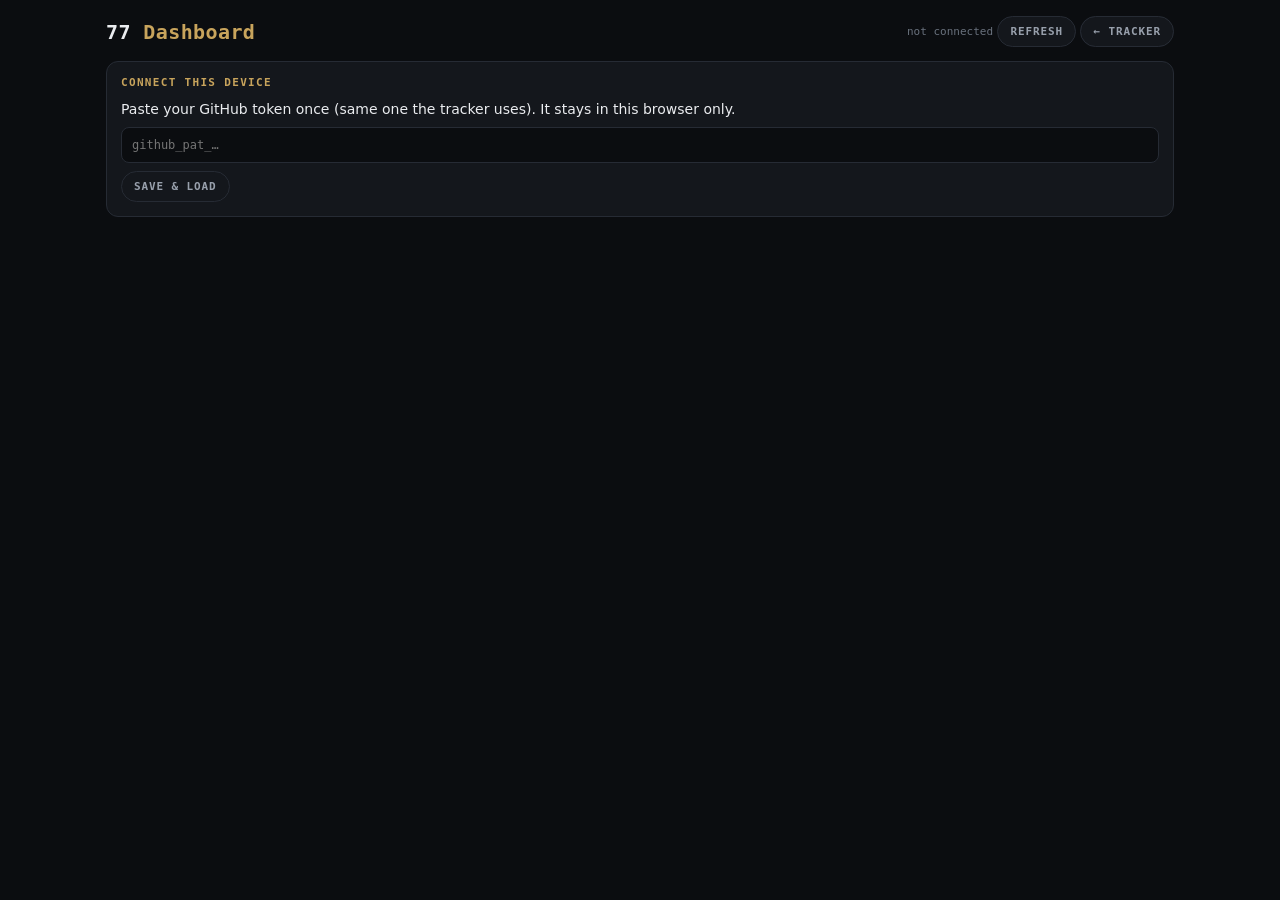
==== dashboard.html @ 73e421fb "Add Dashboard page (Stage 4)" ====
<!doctype html>
<html lang="en"><head><meta charset="utf-8">
<meta name="viewport" content="width=device-width,initial-scale=1">
<meta name="theme-color" content="#0b0d10">
<title>77 — Dashboard</title>
<style>
:root{--bg:#0b0d10;--c:#14171c;--l:#262b34;--ink:#eaecef;--i2:#98a0ac;--i3:#69717d;--pm:#c9973f;--g:#4ea87a;--r:#c05a51;--acc:#c8a45c;--m:ui-monospace,SFMono-Regular,Menlo,Consolas,monospace}
*{box-sizing:border-box}
body{margin:0;background:var(--bg);color:var(--ink);font:14px/1.45 -apple-system,system-ui,sans-serif}
.w{max-width:1100px;margin:0 auto;padding:16px}
header{display:flex;flex-wrap:wrap;align-items:center;gap:10px;justify-content:space-between;margin-bottom:14px}
h1{font:700 20px var(--m);margin:0;letter-spacing:.02em}h1 span{color:var(--acc)}
a.back,button{font:600 11px var(--m);letter-spacing:.08em;text-transform:uppercase;color:var(--i2);background:var(--c);border:1px solid var(--l);border-radius:99px;padding:8px 12px;text-decoration:none;cursor:pointer}
button:hover,a.back:hover{color:var(--ink);border-color:var(--i3)}
.meta{font:11px var(--m);color:var(--i3)}
.grid{display:grid;grid-template-columns:repeat(2,1fr);gap:12px}
@media(max-width:760px){.grid{grid-template-columns:1fr}}
.card{background:var(--c);border:1px solid var(--l);border-radius:12px;padding:14px;margin-bottom:12px}
.grid .card{margin-bottom:0}
.card h2{font:700 11px var(--m);letter-spacing:.12em;text-transform:uppercase;color:var(--acc);margin:0 0 10px}
.tabs{display:flex;gap:6px;margin-bottom:10px;flex-wrap:wrap}
.tabs button{padding:6px 10px}.tabs button.on{color:var(--bg);background:var(--acc);border-color:var(--acc)}
.cols{display:grid;grid-template-columns:1fr 1fr;gap:12px}
@media(max-width:560px){.cols{grid-template-columns:1fr}}
.cols h3{font:700 10.5px var(--m);letter-spacing:.1em;text-transform:uppercase;margin:0 0 6px}
.up h3{color:var(--g)}.dn h3{color:var(--r)}
ol{margin:0;padding-left:20px}li{margin:3px 0}li.n{list-style:none;color:var(--i3)}
.up li::marker{color:var(--g)}.dn li::marker{color:var(--r)}
table{width:100%;border-collapse:collapse;font:12px var(--m)}
th,td{text-align:right;padding:5px 4px;border-bottom:1px solid var(--l)}
th:first-child,td:first-child{text-align:left;color:var(--i2)}th{color:var(--i3);font-weight:600}
td.now{color:var(--ink);font-weight:700}
.chip{display:inline-block;font:700 10px var(--m);padding:3px 8px;border-radius:99px;border:1px solid}
.chip.g{color:var(--g);border-color:rgba(78,168,122,.5)}.chip.r{color:var(--r);border-color:rgba(192,90,81,.5)}.chip.n{color:var(--i2);border-color:var(--l)}
.sub{font:11px var(--m);color:var(--i3);margin:-4px 0 8px}
.kv{display:grid;grid-template-columns:repeat(4,1fr);gap:8px}
@media(max-width:560px){.kv{grid-template-columns:repeat(2,1fr)}}
.kv div{border:1px solid var(--l);border-radius:8px;padding:8px}
.kv b{display:block;font:700 17px var(--m)}.kv small{font:10.5px var(--m);color:var(--i3)}.kv i{font:600 10.5px var(--m);font-style:normal}
svg{width:100%;height:auto;display:block}
svg text{font:10px var(--m);fill:var(--i3)}
.lg{display:flex;gap:12px;flex-wrap:wrap;font:10.5px var(--m);color:var(--i2);margin-top:4px}
.lg s{display:inline-block;width:10px;height:3px;margin-right:5px;vertical-align:middle;text-decoration:none}
#tok{display:none}
#tok input{width:100%;padding:10px;border-radius:8px;border:1px solid var(--l);background:var(--bg);color:var(--ink);font:12px var(--m);margin:8px 0}
.err{color:var(--r);font:12px var(--m)}
</style></head><body><div class="w">
<header><h1>77 <span>Dashboard</span></h1>
<div><span class="meta" id="gen">loading…</span> <button id="rf">Refresh</button> <a class="back" href="./">← Tracker</a></div></header>
<div class="card" id="tok"><h2>Connect this device</h2>
<div>Paste your GitHub token once (same one the tracker uses). It stays in this browser only.</div>
<input id="tokin" type="password" autocomplete="off" autocapitalize="off" spellcheck="false" placeholder="github_pat_…">
<button id="toksave">Save &amp; load</button></div>
<div id="err" class="err"></div>
<div id="app"></div>
</div>
<script>
var GK='77gh',T='';try{T=localStorage.getItem(GK)||''}catch(e){}
var $=function(i){return document.getElementById(i)};
function gh(p){return fetch('https://api.github.com/repos/ag77-ai/77-state/contents/dash/'+p,{headers:{Authorization:'Bearer '+T,Accept:'application/vnd.github.raw'},cache:'no-store'}).then(function(r){if(!r.ok)throw new Error(p+' → HTTP '+r.status);return r.text()})}
function csv(t){var L=t.trim().split('\n'),h=L[0].split(',');return L.slice(1).map(function(l){var c=l.split(','),o={};h.forEach(function(k,i){o[k]=c[i]});return o})}
function num(v){var x=parseFloat(v);return isNaN(x)?null:x}
function pf(p){if(p==null)return'—';var m=Math.floor(p),s=Math.round((p-m)*60);if(s==60){m++;s=0}return m+':'+(s<10?'0':'')+s}
function fx(v,d){return v==null?'—':(+v).toFixed(d==null?1:d)}
function dt(s){return new Date(s.slice(0,10)+'T00:00:00').getTime()}
function dlab(t){return new Date(t).toLocaleDateString('en-GB',{day:'numeric',month:'short'})}
function esc(s){return String(s).replace(/[&<>]/g,function(c){return{'&':'&amp;','<':'&lt;','>':'&gt;'}[c]})}

/* ---------- charts (inline SVG) ---------- */
function lineChart(o){ // o.series:[{pts:[[t,y]],color,dots,label}], o.fy fmt, o.inv
 var W=640,H=190,L=40,R=10,Tp=10,B=22,all=[];
 o.series.forEach(function(s){all=all.concat(s.pts)});
 if(!all.length)return'<div class="meta">no data</div>';
 var x0=Math.min.apply(0,all.map(function(p){return p[0]})),x1=Math.max.apply(0,all.map(function(p){return p[0]}));
 var ys=all.map(function(p){return p[1]}).sort(function(a,b){return a-b}),y0=ys[0],y1=ys[ys.length-1];if(o.clip&&ys.length>20){y0=ys[Math.floor(ys.length*.03)];y1=ys[Math.floor(ys.length*.97)]}
 if(o.ymin!=null)y0=Math.min(y0,o.ymin);if(y1==y0){y1+=1;y0-=1}var pad=(y1-y0)*.08;y0-=pad;y1+=pad;if(x1==x0)x1+=864e5;
 var X=function(t){return L+(t-x0)/(x1-x0)*(W-L-R)},Y=function(v){v=Math.max(y0,Math.min(y1,v));var f=(v-y0)/(y1-y0);if(o.inv)f=1-f;return Tp+(1-f)*(H-Tp-B)};
 var g='';for(var i=0;i<=3;i++){var v=y0+(y1-y0)*i/3,yy=Y(v);g+='<line x1="'+L+'" x2="'+(W-R)+'" y1="'+yy+'" y2="'+yy+'" stroke="#262b34"/><text x="'+(L-5)+'" y="'+(yy+3)+'" text-anchor="end">'+o.fy(v)+'</text>'}
 for(i=0;i<=2;i++){var t=x0+(x1-x0)*i/2;g+='<text x="'+X(t)+'" y="'+(H-6)+'" text-anchor="'+(i==0?'start':i==2?'end':'middle')+'">'+dlab(t)+'</text>'}
 o.series.forEach(function(s){
  if(s.line!==false&&s.pts.length>1)g+='<polyline fill="none" stroke="'+s.color+'" stroke-width="'+(s.w||2)+'" stroke-linejoin="round" points="'+s.pts.map(function(p){return X(p[0]).toFixed(1)+','+Y(p[1]).toFixed(1)}).join(' ')+'"/>';
  if(s.dots)s.pts.forEach(function(p){g+='<circle cx="'+X(p[0]).toFixed(1)+'" cy="'+Y(p[1]).toFixed(1)+'" r="'+(s.r||2.5)+'" fill="'+(p[2]||s.color)+'"><title>'+dlab(p[0])+' · '+o.fy(p[1])+'</title></circle>'});
 });
 var lg=o.series.filter(function(s){return s.label}).map(function(s){return'<span><s style="background:'+s.color+'"></s>'+s.label+'</span>'}).join('');
 return'<svg viewBox="0 0 '+W+' '+H+'">'+g+'</svg>'+(lg?'<div class="lg">'+lg+'</div>':'');
}
function barChart(rows,key,avgN,color){
 var W=640,H=190,L=44,R=10,Tp=10,B=22,n=rows.length;if(!n)return'';
 var v=rows.map(function(r){return num(r[key])||0}),mx=Math.max.apply(0,v)*1.08||1,bw=(W-L-R)/n;
 var Y=function(x){return Tp+(1-x/mx)*(H-Tp-B)},g='';
 for(var i=0;i<=3;i++){var val=mx*i/3,yy=Y(val);g+='<line x1="'+L+'" x2="'+(W-R)+'" y1="'+yy+'" y2="'+yy+'" stroke="#262b34"/><text x="'+(L-5)+'" y="'+(yy+3)+'" text-anchor="end">'+(val>=1000?(val/1000).toFixed(0)+'k':val.toFixed(0))+'</text>'}
 v.forEach(function(x,i){g+='<rect x="'+(L+i*bw+.5).toFixed(1)+'" y="'+Y(x).toFixed(1)+'" width="'+Math.max(bw-1,1).toFixed(1)+'" height="'+(H-B-Y(x)).toFixed(1)+'" fill="'+color+'" opacity=".55"><title>'+rows[i].date+' · '+Math.round(x)+'</title></rect>'});
 var pts=[];v.forEach(function(x,i){if(i>=avgN-1){var s=0;for(var j=i-avgN+1;j<=i;j++)s+=v[j];pts.push((L+i*bw+bw/2).toFixed(1)+','+Y(s/avgN).toFixed(1))}});
 g+='<polyline fill="none" stroke="#eaecef" stroke-width="2" points="'+pts.join(' ')+'"/>';
 g+='<text x="'+L+'" y="'+(H-6)+'">'+dlab(dt(rows[0].date))+'</text><text x="'+(W-R)+'" y="'+(H-6)+'" text-anchor="end">'+dlab(dt(rows[n-1].date))+'</text>';
 return'<svg viewBox="0 0 '+W+' '+H+'">'+g+'</svg><div class="lg"><span><s style="background:'+color+'"></s>daily</span><span><s style="background:#eaecef"></s>'+avgN+'-day avg</span></div>';
}

/* ---------- cards ---------- */
function ud(list){ // split improved / not
 var u=[],d=[];(list||[]).forEach(function(x){if(x[0]=='up')u.push(x[1]);else if(x[0]=='down')d.push(x[1])});
 var f=function(a,e){return a.length?a.map(function(t){return'<li>'+esc(t)+'</li>'}).join(''):'<li class="n">'+e+'</li>'};
 return'<div class="cols"><div class="up"><h3>Improved ('+u.length+')</h3><ol>'+f(u,'nothing yet')+'</ol></div><div class="dn"><h3>Not improved ('+d.length+')</h3><ol>'+f(d,'nothing slipped')+'</ol></div></div>';
}
function wcard(name,w){
 if(!w||!w.latest)return'<div class="card"><h2>'+name+'</h2><div class="meta">no data</div></div>';
 var l=w.latest,bo=w.benchmark=='best-of';
 var row=function(lab,m,f,lowBetter,hasBest){
  var n=m.now,l10=m.last10,b=hasBest?m.best:null,bs=hasBest?m.best_since:null;
  return'<tr><td>'+lab+'</td><td class="now">'+f(n)+'</td><td>'+f(l10)+'</td><td>'+f(m.median)+'</td>'+(hasBest?'<td>'+f(b)+'</td><td>'+f(bs)+'</td>':'<td>—</td><td>—</td>')+'<td>'+(m.pctile!=null?m.pctile+'%':'—')+'</td></tr>'};
 var p=w.pace,vs=p.now<p.last10;
 return'<div class="card"><h2>Latest '+name+' vs history</h2>'
 +'<div class="sub">'+l.start.slice(0,16)+' · '+fx(l.km,2)+' km · '+fx(l.min,0)+' min · '+fx(l.kcal,0)+' kcal · history n='+w.n_hist+' (since Oct 2023) · benchmark: '+(bo?'best-of':'median')+'</div>'
 +'<table><tr><th></th><th>Now</th><th>Last 10</th><th>Median</th><th>Best</th><th>Best since 11 Sep</th><th>Pctile</th></tr>'
 +row('Pace /km',w.pace,pf,true,true)+row('kcal/min',w.kcal_min,function(x){return fx(x,1)},false,true)+row('Avg HR',w.avg_hr,function(x){return fx(x,0)},false,false)+'</table>'
 +'<div style="margin-top:8px"><span class="chip '+(vs?'g':'r')+'">Pace '+(vs?'faster':'slower')+' than last-10 avg by '+pf(Math.abs(p.last10-p.now))+'/km</span> <span class="chip '+(p.now<=p.best?'g':'n')+'">'+(p.now<=p.best?'NEW ALL-TIME BEST':'best '+pf(p.best)+', gap '+pf(p.now-p.best))+'</span></div></div>';
}
function delta(a,b,d,unit){var x=(a-b)/b*100;return'<i style="color:'+(x>=0?'var(--g)':'var(--r)')+'">'+(x>=0?'▲ ':'▼ ')+Math.abs(x).toFixed(0)+'% vs prev</i>'}
function actCard(a){
 var k=function(l,key,d,sc){var c=a.last7[key],p=a.prev7[key];return'<div><small>'+l+'</small><b>'+(sc?(c/1000).toFixed(1)+'k':fx(c,d))+'</b>'+delta(c,p)+'</div>'};
 var ld=a.last_day,pd=a.prev_day;
 return'<div class="card"><h2>Activity · last 7 days vs previous 7</h2><div class="kv">'+k('Steps','steps',0,1)+k('Distance km','km',1)+k('Active kcal','active_kcal',0)+k('Exercise min','exercise_min',0)+'</div>'
 +'<div class="sub" style="margin-top:10px">'+ld.date+' <b>so far</b> (export time): '+fx(ld.steps,0)+' steps · '+fx(ld.dist_km,1)+' km · '+fx(ld.active_kcal,0)+' kcal · '+fx(ld.exercise_min,0)+' min &nbsp;|&nbsp; '+pd.date+': '+fx(pd.steps,0)+' steps · '+fx(pd.dist_km,1)+' km · '+fx(pd.active_kcal,0)+' kcal · '+fx(pd.exercise_min,0)+' min</div></div>';
}

function render(S,B,D,Wk){
 $('gen').textContent='Synced '+S.generated.replace('T',' ').slice(0,16);
 var tabs=[['dod','Day-on-day'],['wow','Week-on-week'],['vs_base','Since 15 Sep']],cur='dod';
 var h='<div class="card"><h2>Body · improved / not improved</h2><div class="tabs" id="tabs"></div><div id="ud"></div></div>';
 h+=actCard(S.activity);
 h+='<div class="grid">'+wcard('run',S.workouts.run)+wcard('walk',S.workouts.walk)+'</div><div style="height:12px"></div>';
 h+='<div class="grid"><div class="card"><h2>Weight (kg)</h2><div id="c1"></div></div><div class="card"><h2>Body fat %</h2><div id="c2"></div></div>'
  +'<div class="card"><h2>Lean &amp; muscle mass (kg)</h2><div id="c3"></div></div><div class="card"><h2>Fat mass &amp; visceral</h2><div id="c4"></div></div>'
  +'<div class="card"><h2>Steps · last 90 days</h2><div id="c5"></div></div><div class="card"><h2>Active kcal · last 90 days</h2><div id="c6"></div></div>'
  +'<div class="card"><h2>Run pace /km · faster = higher</h2><div id="c7"></div></div><div class="card"><h2>Walk pace /km · faster = higher</h2><div id="c8"></div></div></div>';
 $('app').innerHTML=h;
 var show=function(){$('ud').innerHTML=ud(S.body[cur]);$('tabs').innerHTML=tabs.map(function(t){return'<button data-k="'+t[0]+'" class="'+(t[0]==cur?'on':'')+'">'+t[1]+'</button>'}).join('');
  Array.prototype.forEach.call($('tabs').children,function(b){b.onclick=function(){cur=b.dataset.k;show()}})};show();
 var bp=function(k){return B.map(function(r){return[dt(r.date)+ (Date.parse(r.ts.replace(' ','T'))-dt(r.date)),num(r[k])]}).filter(function(p){return p[1]!=null})};
 var f1=function(v){return v.toFixed(1)};
 $('c1').innerHTML=lineChart({fy:f1,series:[{pts:bp('weight'),color:'#c8a45c',dots:1}]});
 $('c2').innerHTML=lineChart({fy:f1,series:[{pts:bp('fat_pct'),color:'#4ea87a',dots:1}]});
 $('c3').innerHTML=lineChart({fy:f1,series:[{pts:bp('lean_kg'),color:'#4ea87a',dots:1,label:'Lean'},{pts:bp('muscle_kg'),color:'#7aa7d9',dots:1,label:'Muscle'}]});
 $('c4').innerHTML=lineChart({fy:f1,series:[{pts:bp('fat_kg'),color:'#c05a51',dots:1,label:'Fat kg'},{pts:bp('visceral'),color:'#c9973f',dots:1,label:'Visceral'}]});
 var dl=D.slice(-90);$('c5').innerHTML=barChart(dl,'steps',7,'#7aa7d9');$('c6').innerHTML=barChart(dl,'active_kcal',7,'#c9973f');
 var cut=dt('2026-09-11'),wp=function(type){var P=Wk.filter(function(w){return w.type==type&&num(w.pace)}).map(function(w){var t=Date.parse(w.start.replace(' ','T'));return[t,num(w.pace),t>=cut?'#4ea87a':'#69717d']});
  var rec=P.filter(function(p){return p[0]>=cut});return[{pts:P,color:'#69717d',dots:1,line:false,r:2.2,label:'History'},{pts:rec,color:'#4ea87a',dots:1,line:false,r:3.2,label:'Since 11 Sep'}]};
 $('c7').innerHTML=lineChart({fy:pf,inv:1,clip:1,series:wp('run')});$('c8').innerHTML=lineChart({fy:pf,inv:1,clip:1,series:wp("walk")});
}
function load(){
 $('err').textContent='';$('gen').textContent='loading…';
 if(!T){$('tok').style.display='block';$('gen').textContent='not connected';return}
 $('tok').style.display='none';
 Promise.all([gh('summary.json'),gh('body.csv'),gh('daily.csv'),gh('workouts.csv')]).then(function(r){
  render(JSON.parse(r[0]),csv(r[1]),csv(r[2]),csv(r[3]));
 }).catch(function(e){$('err').textContent='Could not load: '+e.message+(/40[13]/.test(e.message)?' — token missing/expired. Re-paste it below.':'');if(/40[13]/.test(e.message)){$('tok').style.display='block'}$('gen').textContent='error'});
}
$('rf').onclick=load;
$('toksave').onclick=function(){var v=$('tokin').value.trim();if(v){T=v;try{localStorage.setItem(GK,v)}catch(e){}load()}};
load();
</script></body></html>
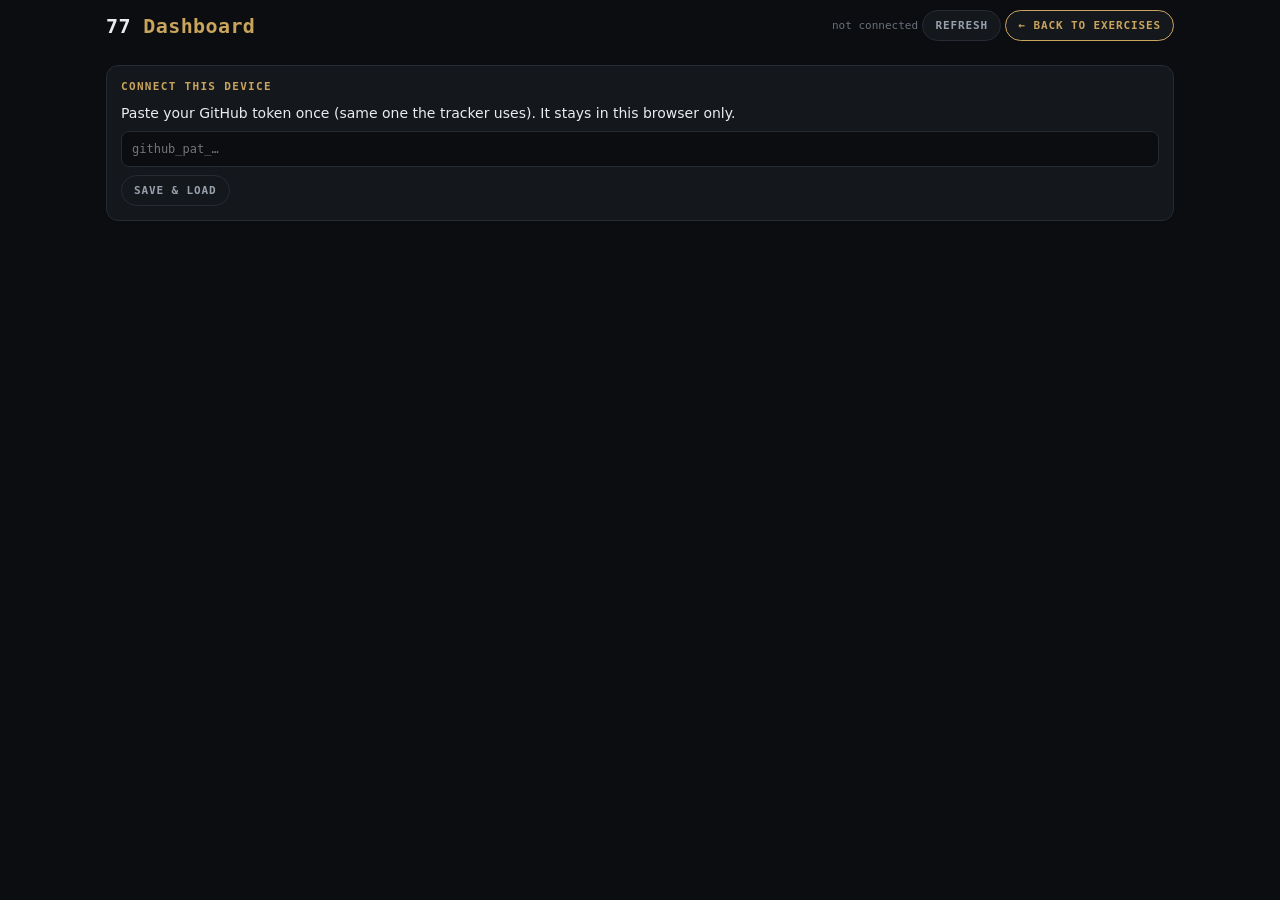
==== commit 4040778a: "DASH below ON; sticky back button" ====
--- a/dashboard.html
+++ b/dashboard.html
@@ -8,7 +8,7 @@
 *{box-sizing:border-box}
 body{margin:0;background:var(--bg);color:var(--ink);font:14px/1.45 -apple-system,system-ui,sans-serif}
 .w{max-width:1100px;margin:0 auto;padding:16px}
-header{display:flex;flex-wrap:wrap;align-items:center;gap:10px;justify-content:space-between;margin-bottom:14px}
+header{position:sticky;top:0;z-index:10;background:var(--bg);padding:10px 0;margin-top:-16px;display:flex;flex-wrap:wrap;align-items:center;gap:10px;justify-content:space-between;margin-bottom:14px}
 h1{font:700 20px var(--m);margin:0;letter-spacing:.02em}h1 span{color:var(--acc)}
 a.back,button{font:600 11px var(--m);letter-spacing:.08em;text-transform:uppercase;color:var(--i2);background:var(--c);border:1px solid var(--l);border-radius:99px;padding:8px 12px;text-decoration:none;cursor:pointer}
 button:hover,a.back:hover{color:var(--ink);border-color:var(--i3)}
@@ -46,7 +46,7 @@
 .err{color:var(--r);font:12px var(--m)}
 </style></head><body><div class="w">
 <header><h1>77 <span>Dashboard</span></h1>
-<div><span class="meta" id="gen">loading…</span> <button id="rf">Refresh</button> <a class="back" href="./">← Tracker</a></div></header>
+<div><span class="meta" id="gen">loading…</span> <button id="rf">Refresh</button> <a class="back" href="./" style="color:var(--acc);border-color:var(--acc)">← Back to exercises</a></div></header>
 <div class="card" id="tok"><h2>Connect this device</h2>
 <div>Paste your GitHub token once (same one the tracker uses). It stays in this browser only.</div>
 <input id="tokin" type="password" autocomplete="off" autocapitalize="off" spellcheck="false" placeholder="github_pat_…">
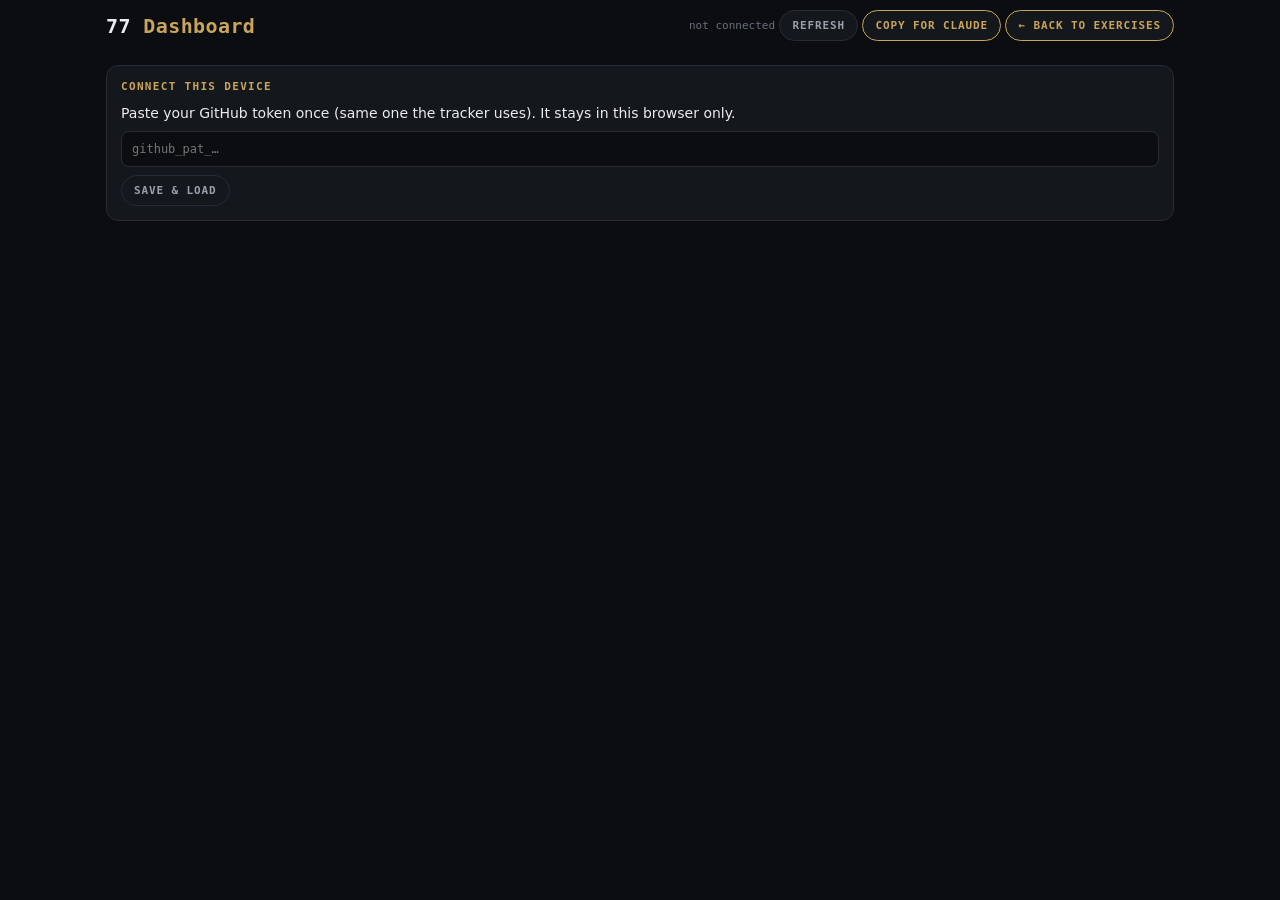
==== commit e0f7b0b2: "Dashboard: Copy for Claude button" ====
--- a/dashboard.html
+++ b/dashboard.html
@@ -46,12 +46,13 @@
 .err{color:var(--r);font:12px var(--m)}
 </style></head><body><div class="w">
 <header><h1>77 <span>Dashboard</span></h1>
-<div><span class="meta" id="gen">loading…</span> <button id="rf">Refresh</button> <a class="back" href="./" style="color:var(--acc);border-color:var(--acc)">← Back to exercises</a></div></header>
+<div><span class="meta" id="gen">loading…</span> <button id="rf">Refresh</button> <button id="cp" style="color:var(--acc);border-color:var(--acc)">Copy for Claude</button> <a class="back" href="./" style="color:var(--acc);border-color:var(--acc)">← Back to exercises</a></div></header>
 <div class="card" id="tok"><h2>Connect this device</h2>
 <div>Paste your GitHub token once (same one the tracker uses). It stays in this browser only.</div>
 <input id="tokin" type="password" autocomplete="off" autocapitalize="off" spellcheck="false" placeholder="github_pat_…">
 <button id="toksave">Save &amp; load</button></div>
 <div id="err" class="err"></div>
+<div class="card" id="cpbox" style="display:none"><h2>Copy for Claude</h2><div class="meta">Clipboard blocked. Click inside, press Cmd+A then Cmd+C.</div><textarea id="cpta" readonly style="width:100%;height:340px;margin-top:8px;background:var(--bg);color:var(--ink);border:1px solid var(--l);border-radius:8px;padding:10px;font:12px var(--m)"></textarea></div>
 <div id="app"></div>
 </div>
 <script>
@@ -147,12 +148,39 @@
   var rec=P.filter(function(p){return p[0]>=cut});return[{pts:P,color:'#69717d',dots:1,line:false,r:2.2,label:'History'},{pts:rec,color:'#4ea87a',dots:1,line:false,r:3.2,label:'Since 11 Sep'}]};
  $('c7').innerHTML=lineChart({fy:pf,inv:1,clip:1,series:wp('run')});$('c8').innerHTML=lineChart({fy:pf,inv:1,clip:1,series:wp("walk")});
 }
+
+/* ---------- Copy for Claude (built in browser, zero Claude usage) ---------- */
+var LAST=null;
+function ln(a){return a.length?a.map(function(t,i){return'   '+'abcdefghij'[i]+'. '+t[1]}).join('\n'):'   a. none'}
+function buildText(S,B,D,Wk){
+ var b=S.body,l=b.last,pr=b.prev,wk=b.week_ref,bs=b.base,a=S.activity,L=[];
+ var day=Math.round((dt(l.date)-dt('2026-09-12'))/864e5)+1;
+ var bl=function(r){return r.weight+' kg · fat '+r.fat_pct+'% ('+r.fat_kg+' kg) · lean '+r.lean_kg+' · muscle '+r.muscle_kg+' · water '+r.water_kg+' · visceral '+r.visceral};
+ L.push('77 STATUS · '+l.date+' · Day '+day+' of 100 (synced '+S.generated.replace('T',' ').slice(0,16)+')','');
+ L.push('1. BODY NOW (Cult scale '+l.ts.slice(11,16)+')','   a. '+bl(l),'   b. prev '+pr.date+': '+bl(pr),'   c. week ago '+wk.date+': '+wk.weight+' kg · fat '+wk.fat_pct+'%','   d. since 15 Sep: '+bs.weight+' kg · fat '+bs.fat_pct+'%','');
+ var u=function(x){return(x||[]).filter(function(y){return y[0]=='up'})},d=function(x){return(x||[]).filter(function(y){return y[0]=='down'})};
+ L.push('2. IMPROVED / NOT (day-on-day)','   IMPROVED:',ln(u(b.dod)),'   NOT IMPROVED:',ln(d(b.dod)),'');
+ L.push('3. IMPROVED / NOT (week-on-week)','   IMPROVED:',ln(u(b.wow)),'   NOT IMPROVED:',ln(d(b.wow)),'');
+ L.push('4. SINCE 15 SEP','   IMPROVED:',ln(u(b.vs_base)),'   NOT IMPROVED:',ln(d(b.vs_base)),'');
+ var pc=function(c,p){return(p?((c-p)/p*100>=0?'+':'')+((c-p)/p*100).toFixed(0)+'%':'—')};
+ L.push('5. ACTIVITY last 7 vs prev 7','   a. steps '+a.last7.steps+' ('+pc(a.last7.steps,a.prev7.steps)+') · km '+fx(a.last7.km,1)+' ('+pc(a.last7.km,a.prev7.km)+')','   b. active kcal '+Math.round(a.last7.active_kcal)+' ('+pc(a.last7.active_kcal,a.prev7.active_kcal)+') · exercise min '+Math.round(a.last7.exercise_min)+' ('+pc(a.last7.exercise_min,a.prev7.exercise_min)+')','   c. '+a.last_day.date+' so far: '+a.last_day.steps+' steps · '+a.last_day.exercise_min+' min','');
+ var n=6;['run','walk'].forEach(function(k){var w=S.workouts[k];if(!w||!w.latest)return;var x=w.latest,p=w.pace,h=w.avg_hr;
+  L.push(n+'. LATEST '+k.toUpperCase()+' '+x.start.slice(0,16)+' · '+fx(x.km,2)+' km · '+fx(x.min,0)+' min','   a. pace '+pf(p.now)+'/km vs last10 '+pf(p.last10)+' · median '+pf(p.median)+' · best '+pf(p.best)+' · since 11 Sep best '+pf(p.best_since)+' · pctile '+p.pctile+'%','   b. kcal/min '+fx(w.kcal_min.now,1)+' (median '+fx(w.kcal_min.median,1)+') · avg HR '+fx(h.now,0)+' (median '+fx(h.median,0)+')','');n++});
+ L.push(n+'. OPEN ITEMS','   a. see current_state.md; add today\'s question below','');
+ return L.join('\n');
+}
+function copyTxt(){
+ if(!LAST)return;var t=buildText(LAST[0],LAST[1],LAST[2],LAST[3]),ok=function(){$('cp').textContent='Copied ✓';setTimeout(function(){$('cp').textContent='Copy for Claude'},1800);$('cpbox').style.display='none'},
+ fb=function(){$('cpbox').style.display='block';var ta=$('cpta');ta.value=t;ta.focus();ta.select()};
+ try{navigator.clipboard.writeText(t).then(ok,fb)}catch(e){fb()}
+}
+$('cp').onclick=copyTxt;
 function load(){
  $('err').textContent='';$('gen').textContent='loading…';
  if(!T){$('tok').style.display='block';$('gen').textContent='not connected';return}
  $('tok').style.display='none';
  Promise.all([gh('summary.json'),gh('body.csv'),gh('daily.csv'),gh('workouts.csv')]).then(function(r){
-  render(JSON.parse(r[0]),csv(r[1]),csv(r[2]),csv(r[3]));
+  LAST=[JSON.parse(r[0]),csv(r[1]),csv(r[2]),csv(r[3])];render(LAST[0],LAST[1],LAST[2],LAST[3]);
  }).catch(function(e){$('err').textContent='Could not load: '+e.message+(/40[13]/.test(e.message)?' — token missing/expired. Re-paste it below.':'');if(/40[13]/.test(e.message)){$('tok').style.display='block'}$('gen').textContent='error'});
 }
 $('rf').onclick=load;
